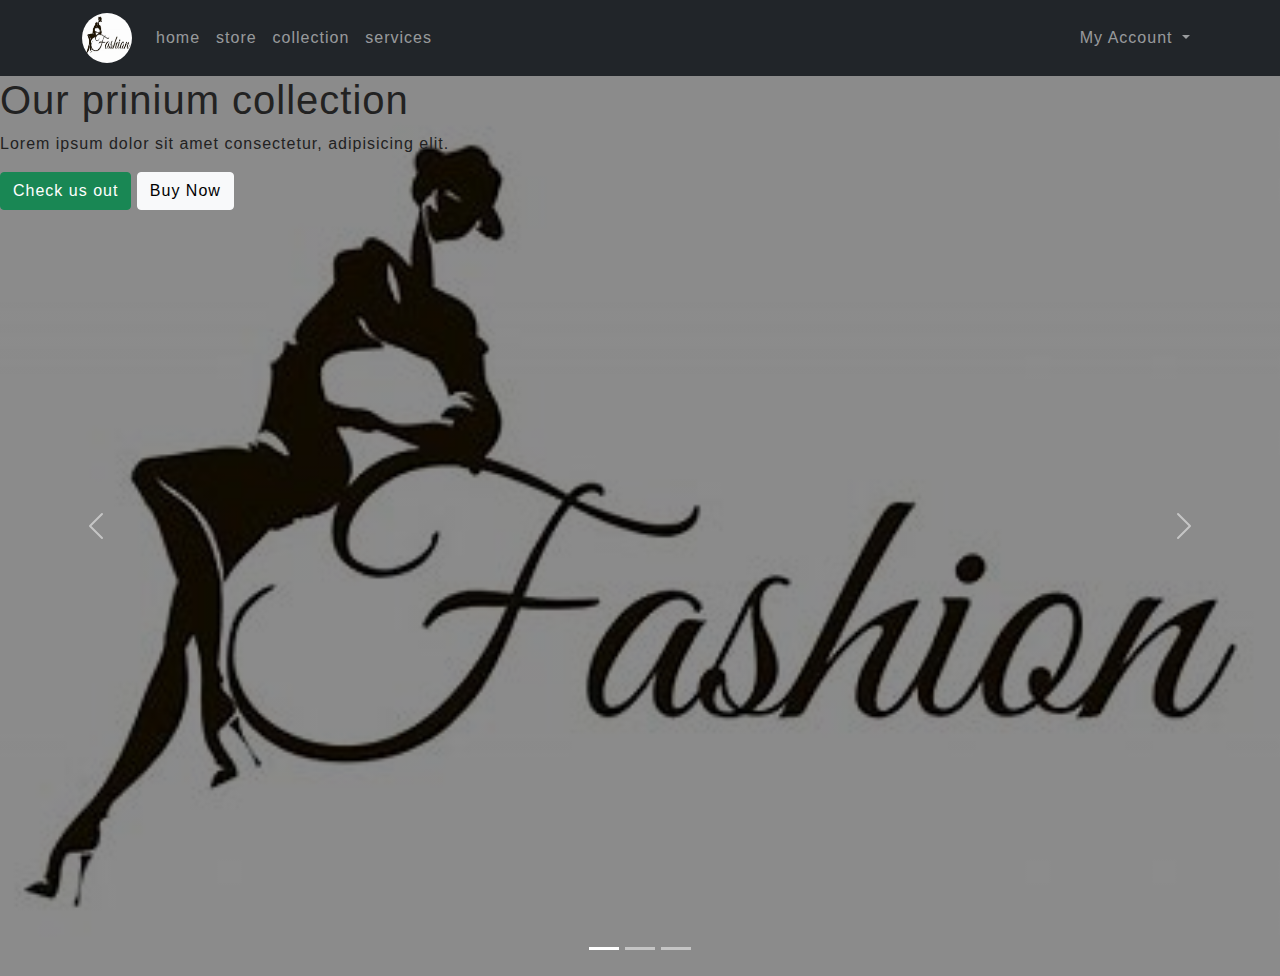
==== index.html @ 5a1e43f6 "My first commit" ====
<!DOCTYPE html>
<html lang="en">
<head>
    <meta charset="UTF-8">
    <meta http-equiv="X-UA-Compatible" content="IE=edge">
    <meta name="viewport" content="width=device-width, initial-scale=1.0">
    <link rel="stylesheet" href="https://cdnjs.cloudflare.com/ajax/libs/font-awesome/6.2.0/css/all.min.css" integrity="sha512-xh6O/CkQoPOWDdYTDqeRdPCVd1SpvCA9XXcUnZS2FmJNp1coAFzvtCN9BmamE+4aHK8yyUHUSCcJHgXloTyT2A==" crossorigin="anonymous" referrerpolicy="no-referrer" />
    <link href="https://cdn.jsdelivr.net/npm/bootstrap@5.0.2/dist/css/bootstrap.min.css" rel="stylesheet" integrity="sha384-EVSTQN3/azprG1Anm3QDgpJLIm9Nao0Yz1ztcQTwFspd3yD65VohhpuuCOmLASjC" crossorigin="anonymous">
    <link rel="stylesheet" href="css/bootstrap.css">
    <link rel="stylesheet" href="css/style.css">
    <title>Document</title>
</head>
<body>
    <nav class="navbar navbar-expand-lg navbar-dark bg-dark">
        <div class="container">
          <a class="navbar-brand" href="#"> <img src="images/download.jpg"></a>
          <button class="navbar-toggler" type="button" data-bs-toggle="collapse" data-bs-target="#navbarSupportedContent" aria-controls="navbarSupportedContent" aria-expanded="false" aria-label="Toggle navigation">
            <span class="navbar-toggler-icon"></span>
          </button>
          <div class="collapse navbar-collapse" id="navbarSupportedContent">
            <ul class="navbar-nav me-auto mb-2 mb-lg-0">
             
              <li class="nav-item">
                <a class="nav-link" href="#" tabindex="-1" aria-disabled="true">home</a>
              </li><li class="nav-item">
                <a class="nav-link" href="#" tabindex="-1" aria-disabled="true">store</a>
              </li><li class="nav-item">
                <a class="nav-link" href="#" tabindex="-1" aria-disabled="true">collection</a>
              </li>
              <li class="nav-item">
                <a class="nav-link" href="#" tabindex="-1" aria-disabled="true">services</a>
              </li>
            </ul>
            <ul class="d-flex navbar-nav">
                <li class="nav-item">
                    <a class="nav-link" href="#" tabindex="-1" aria-disabled="true">
                        <i class="fas fa-cart-arrow-down"></i>
                    </a>
                  </li>
                  <li class="nav-item dropdown">
                    <a class="nav-link dropdown-toggle" href="#" id="navbarDropdown" role="button" data-bs-toggle="dropdown" aria-expanded="false">
                      My Account
                    </a>
                    <ul class="dropdown-menu" aria-labelledby="navbarDropdown">
                      <li><a class="dropdown-item" href="#">Login</a></li>
                      <li><a class="dropdown-item" href="#">Signup</a></li>
                    </ul>
                  </li>
            </ul>
          </div>
        </div>
    </nav> 
    <div id="carouselExampleIndicators" class="carousel slide" data-bs-ride="true">
      <div class="carousel-indicators">
        <button type="button" data-bs-target="#carouselExampleIndicators" data-bs-slide-to="0" class="active" aria-current="true" aria-label="Slide 1"></button>
        <button type="button" data-bs-target="#carouselExampleIndicators" data-bs-slide-to="1" aria-label="Slide 2"></button>
        <button type="button" data-bs-target="#carouselExampleIndicators" data-bs-slide-to="2" aria-label="Slide 3"></button>
      </div>
      <div class="carousel-inner">
        <div class="carousel-item active bg-1 bg-item">
          <div class="hero">
            <h1>Our prinium collection</h1>
            <p>Lorem ipsum dolor sit amet consectetur, adipisicing elit.</p>
          </div>
          <div class="btn-box">
            <a href="#" class="btn btn-success">Check us out</a>
            <a href="#" class="btn btn-light">Buy Now</a>
          </div>
        </div>

        <div class="carousel-item bg-2 bg-item">
          <div class="hero">
            <h1>Our prinium collection</h1>
            <p>Lorem ipsum dolor sit amet consectetur, adipisicing elit.</p>
          </div>
          <div class="btn-box">
            <a href="#" class="btn btn-success">Check us out</a>
            <a href="#" class="btn btn-light">Buy Now</a>
          </div>
        </div>

        <div class="carousel-item bg-3 bg-item">
           <div class="hero">
            <h1>Our prinium collection</h1>
            <p>Lorem ipsum dolor sit amet consectetur, adipisicing elit.</p>
          </div>
          <div class="btn-box">
            <a href="#" class="btn btn-success">Check us out</a>
            <a href="#" class="btn btn-light">Buy Now</a>
          </div>
        </div>
      </div>
      <button class="carousel-control-prev" type="button" data-bs-target="#carouselExampleIndicators" data-bs-slide="prev">
        <span class="carousel-control-prev-icon" aria-hidden="true"></span>
        <span class="visually-hidden">Previous</span>
      </button>
      <button class="carousel-control-next" type="button" data-bs-target="#carouselExampleIndicators" data-bs-slide="next">
        <span class="carousel-control-next-icon" aria-hidden="true"></span>
        <span class="visually-hidden">Next</span>
      </button>
    </div>
      <!-- <div id="carouselExampleIndicators" class="carousel slide" data-bs-ride="carousel">
        <div class="carousel-indicators">
          <button type="button" data-bs-target="#carouselExampleIndicators" data-bs-slide-to="0" class="active" aria-current="true" aria-label="Slide 1"></button>
          <button type="button" data-bs-target="#carouselExampleIndicators" data-bs-slide-to="1" aria-label="Slide 2"></button>
          <button type="button" data-bs-target="#carouselExampleIndicators" data-bs-slide-to="2" aria-label="Slide 3"></button>
          <button type="button" data-bs-target="#carouselExampleIndicators" data-bs-slide-to="2" aria-label="Slide 4"></button>
          <button type="button" data-bs-target="#carouselExampleIndicators" data-bs-slide-to="2" aria-label="Slide 5"></button>
          <button type="button" data-bs-target="#carouselExampleIndicators" data-bs-slide-to="2" aria-label="Slide 6"></button>
          
        </div>
  <div id="carouselExampleSlidesOnly" class="carousel slide" data-bs-ride="carousel"> -->
       <!-- <div class="carousel-inner">
          <div class="carousel-item active bg-2 bg-item">
            <div class="hero">
              <h1>Our prinium collection</h1>
              <p>Lorem ipsum dolor sit amet consectetur, adipisicing elit.</p>
            </div>
            <div class="btn-box">
              <a href="#" class="btn btn-success">Check us out</a>
              <a href="#" class="btn btn-light">Buy Now</a>
            </div>
           
          </div>

          <div class="carousel-item  bg-2 bg-item">
            <div class="hero">
              <h1>Our prinium collection</h1>
              <p>Lorem ipsum dolor sit amet consectetur, adipisicing elit.</p>
            </div>
            <div class="btn-box">
              <a href="#" class="btn btn-success">Check us out</a>
              <a href="#" class="btn btn-light">Buy Now</a>
            </div>
           
          </div>
         
      <button class="carousel-control-prev" type="button" data-bs-target="#carouselExampleIndicators" data-bs-slide="prev">
        <span class="carousel-control-prev-icon" aria-hidden="true"></span>
        <span class="visually-hidden">Previous</span>
      </button>
      <button class="carousel-control-next" type="button" data-bs-target="#carouselExampleIndicators" data-bs-slide="next">
        <span class="carousel-control-next-icon" aria-hidden="true"></span>
        <span class="visually-hidden">Next</span>
      </button> -->
     



    <!-- <section class="categories py-5">
        <div class="container my-5">
            <div class="row">
                <div class="col">
                    <h2 class="text-center">Our Categories</h2>
                </div>
            </div>
    
            <div class="row">
                <div class="col-lg-3 com-sm-6">
                    <div class="cat-box">
                        <div class="icon-box">
                            <i class="fas fa-tags"></i>
                        </div>
                        <div class="text-box">
                            <h3>For sale</h3>
                            <p>Lorem ipsum dolor sit amet, consectetur adipisicing elit. Facere commodi exercitationem nam esse magni. Consectetur natus exercitationem
                                 </p>
                                 <a class="btn btn-light" href="#">Learn More</a>
                        </div>
                    </div>
                </div>
                <div class="col-lg-3 com-sm-6">
                    <div class="cat-box">
                        <div class="icon-box">
                            <i class="fas fa-tags"></i>
                        </div>
                        <div class="text-box">
                            <h3>For sale</h3>
                            <p>Lorem ipsum dolor sit amet, consectetur adipisicing elit. Facere commodi exercitationem nam esse magni. Consectetur natus exercitationem
                                 </p>
                                 <a class="btn btn-light" href="#">Learn More</a>
                        </div>
                    </div>
                </div>
                <div class="col-lg-3 com-sm-6">
                    <div class="cat-box">
                        <div class="icon-box">
                            <i class="fas fa-tags"></i>
                        </div>
                        <div class="text-box">
                            <h3>our </h3>
                            <p>Lorem ipsum dolor sit amet, consectetur adipisicing elit. Facere commodi exercitationem nam esse magni. Consectetur natus exercitationem
                                 </p>
                                 <a class="btn btn-light" href="#">Learn More</a>
                        </div>
                    </div>
                </div>
                <div class="col-lg-3 com-sm-6">
                    <div class="cat-box">
                        <div class="icon-box">
                            <i class="fas fa-tags"></i>
                        </div>
                        <div class="text-box">
                            <h3>our design choices</h3>
                            <p>Lorem ipsum dolor sit amet, consectetur adipisicing elit. Facere commodi exercitationem nam esse magni. Consectetur natus exercitationem
                                 </p>
                                 <a class="btn btn-light" href="#">Learn More</a>
                        </div>
                    </div>
                </div>
            </div>
    
        </div>
    </section> -->



</body>
</html><script src="https://cdn.jsdelivr.net/npm/bootstrap@5.0.2/dist/js/bootstrap.bundle.min.js" integrity="sha384-MrcW6ZMFYlzcLA8Nl+NtUVF0sA7MsXsP1UyJoMp4YLEuNSfAP+JcXn/tWtIaxVXM" crossorigin="anonymous"></script>
---- css/style.css ----
body{
    font-size: 16px;
    color: #222;
    font-family: poppin, sans-serif;
    font-weight: 400;
    letter-spacing: 1px;
}

.container img{
    width:50px;
    height:50px;
    border-radius: 100px;

}
.carousel-inner img{
 height: auto;
 width: 100%;
}

.bg-item{
    background-size: cover;
    background-repeat: no-repeat;
    background-position: center;
    height: 100vh;
}

.bg-2{
    background-image:linear-gradient(rgba(0,0,0,0.45), rgba(0,0,0,0.45)), url(../images/4nWAvqr.jpg);
}

.bg-1{
    background-image:linear-gradient(rgba(0,0,0,0.45), rgba(0,0,0,0.45)), url(../images/42vZx1p.jpeg);
}

.bg-1{
    background-image:linear-gradient(rgba(0,0,0,0.45), rgba(0,0,0,0.45)), url(../images/download.jpg);
}
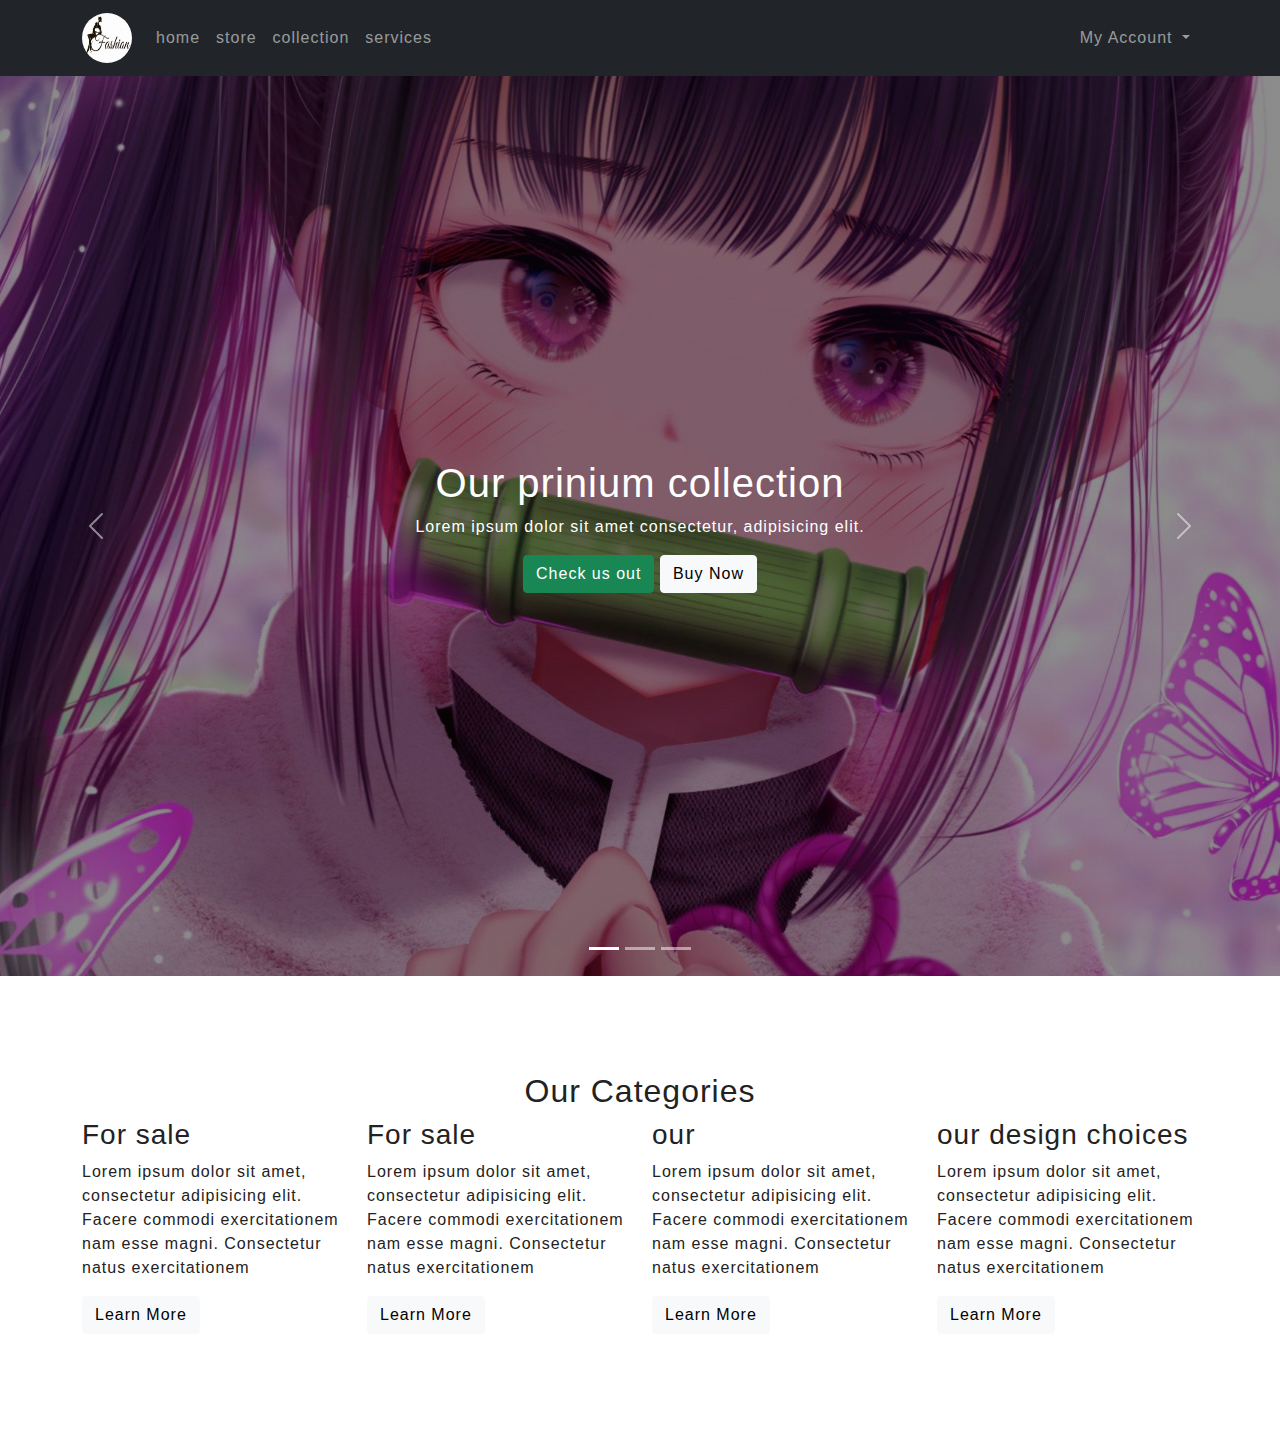
==== commit 7feea8d5: "edited carousel" ====
--- a/index.html
+++ b/index.html
@@ -61,33 +61,36 @@
           <div class="hero">
             <h1>Our prinium collection</h1>
             <p>Lorem ipsum dolor sit amet consectetur, adipisicing elit.</p>
-          </div>
-          <div class="btn-box">
-            <a href="#" class="btn btn-success">Check us out</a>
-            <a href="#" class="btn btn-light">Buy Now</a>
-          </div>
+            <div class="btn-box">
+              <a href="#" class="btn btn-success">Check us out</a>
+              <a href="#" class="btn btn-light">Buy Now</a>
+            </div>
+          </div>
+          
         </div>
 
         <div class="carousel-item bg-2 bg-item">
           <div class="hero">
-            <h1>Our prinium collection</h1>
+            <h1>Our primium collection</h1>
             <p>Lorem ipsum dolor sit amet consectetur, adipisicing elit.</p>
-          </div>
-          <div class="btn-box">
-            <a href="#" class="btn btn-success">Check us out</a>
-            <a href="#" class="btn btn-light">Buy Now</a>
-          </div>
+            <div class="btn-box">
+              <a href="#" class="btn btn-success">Check us out</a>
+              <a href="#" class="btn btn-light">Buy Now</a>
+            </div>
+          </div>
+        
         </div>
 
         <div class="carousel-item bg-3 bg-item">
            <div class="hero">
             <h1>Our prinium collection</h1>
             <p>Lorem ipsum dolor sit amet consectetur, adipisicing elit.</p>
-          </div>
-          <div class="btn-box">
-            <a href="#" class="btn btn-success">Check us out</a>
-            <a href="#" class="btn btn-light">Buy Now</a>
-          </div>
+            <div class="btn-box">
+              <a href="#" class="btn btn-success" >Check us out</a>
+              <a href="#" class="btn btn-light" >Buy Now</a>
+            </div>
+          </div>
+        
         </div>
       </div>
       <button class="carousel-control-prev" type="button" data-bs-target="#carouselExampleIndicators" data-bs-slide="prev">
@@ -99,6 +102,75 @@
         <span class="visually-hidden">Next</span>
       </button>
     </div>
+
+       <section class="categories py-5">
+        <div class="container my-5">
+            <div class="row">
+                <div class="col">
+                    <h2 class="text-center">Our Categories</h2>
+                </div>
+            </div>
+    
+            <div class="row">
+                <div class="col-lg-3 com-sm-6">
+                    <div class="cat-box">
+                        <div class="icon-box">
+                            <i class="fas fa-tags"></i>
+                        </div>
+                        <div class="text-box">
+                            <h3>For sale</h3>
+                            <p>Lorem ipsum dolor sit amet, consectetur adipisicing elit. Facere commodi exercitationem nam esse magni. Consectetur natus exercitationem
+                                 </p>
+                                 <div>
+                                  <a class="btn btn-light" href="#">Learn More</a>
+                                 </div>
+                               
+                        </div>
+                    </div>
+                </div>
+                <div class="col-lg-3 com-sm-6">
+                    <div class="cat-box">
+                        <div class="icon-box">
+                            <i class="fas fa-tags"></i>
+                        </div>
+                        <div class="text-box">
+                            <h3>For sale</h3>
+                            <p>Lorem ipsum dolor sit amet, consectetur adipisicing elit. Facere commodi exercitationem nam esse magni. Consectetur natus exercitationem
+                                 </p>
+                                 <a class="btn btn-light" href="#">Learn More</a>
+                        </div>
+                    </div>
+                </div>
+                <div class="col-lg-3 com-sm-6">
+                    <div class="cat-box">
+                        <div class="icon-box">
+                            <i class="fas fa-tags"></i>
+                        </div>
+                        <div class="text-box">
+                            <h3>our </h3>
+                            <p>Lorem ipsum dolor sit amet, consectetur adipisicing elit. Facere commodi exercitationem nam esse magni. Consectetur natus exercitationem
+                                 </p>
+                                 <a class="btn btn-light" href="#">Learn More</a>
+                        </div>
+                    </div>
+                </div>
+                <div class="col-lg-3 com-sm-6">
+                    <div class="cat-box">
+                        <div class="icon-box">
+                            <i class="fas fa-tags"></i>
+                        </div>
+                        <div class="text-box">
+                            <h3>our design choices</h3>
+                            <p>Lorem ipsum dolor sit amet, consectetur adipisicing elit. Facere commodi exercitationem nam esse magni. Consectetur natus exercitationem
+                                 </p>
+                                 <a class="btn btn-light" href="#">Learn More</a>
+                        </div>
+                    </div>
+                </div>
+            </div>
+    
+        </div>
+    </section> 
       <!-- <div id="carouselExampleIndicators" class="carousel slide" data-bs-ride="carousel">
         <div class="carousel-indicators">
           <button type="button" data-bs-target="#carouselExampleIndicators" data-bs-slide-to="0" class="active" aria-current="true" aria-label="Slide 1"></button>
@@ -147,71 +219,6 @@
 
 
 
-    <!-- <section class="categories py-5">
-        <div class="container my-5">
-            <div class="row">
-                <div class="col">
-                    <h2 class="text-center">Our Categories</h2>
-                </div>
-            </div>
-    
-            <div class="row">
-                <div class="col-lg-3 com-sm-6">
-                    <div class="cat-box">
-                        <div class="icon-box">
-                            <i class="fas fa-tags"></i>
-                        </div>
-                        <div class="text-box">
-                            <h3>For sale</h3>
-                            <p>Lorem ipsum dolor sit amet, consectetur adipisicing elit. Facere commodi exercitationem nam esse magni. Consectetur natus exercitationem
-                                 </p>
-                                 <a class="btn btn-light" href="#">Learn More</a>
-                        </div>
-                    </div>
-                </div>
-                <div class="col-lg-3 com-sm-6">
-                    <div class="cat-box">
-                        <div class="icon-box">
-                            <i class="fas fa-tags"></i>
-                        </div>
-                        <div class="text-box">
-                            <h3>For sale</h3>
-                            <p>Lorem ipsum dolor sit amet, consectetur adipisicing elit. Facere commodi exercitationem nam esse magni. Consectetur natus exercitationem
-                                 </p>
-                                 <a class="btn btn-light" href="#">Learn More</a>
-                        </div>
-                    </div>
-                </div>
-                <div class="col-lg-3 com-sm-6">
-                    <div class="cat-box">
-                        <div class="icon-box">
-                            <i class="fas fa-tags"></i>
-                        </div>
-                        <div class="text-box">
-                            <h3>our </h3>
-                            <p>Lorem ipsum dolor sit amet, consectetur adipisicing elit. Facere commodi exercitationem nam esse magni. Consectetur natus exercitationem
-                                 </p>
-                                 <a class="btn btn-light" href="#">Learn More</a>
-                        </div>
-                    </div>
-                </div>
-                <div class="col-lg-3 com-sm-6">
-                    <div class="cat-box">
-                        <div class="icon-box">
-                            <i class="fas fa-tags"></i>
-                        </div>
-                        <div class="text-box">
-                            <h3>our design choices</h3>
-                            <p>Lorem ipsum dolor sit amet, consectetur adipisicing elit. Facere commodi exercitationem nam esse magni. Consectetur natus exercitationem
-                                 </p>
-                                 <a class="btn btn-light" href="#">Learn More</a>
-                        </div>
-                    </div>
-                </div>
-            </div>
-    
-        </div>
-    </section> -->
 
 
 
--- a/css/style.css
+++ b/css/style.css
@@ -32,8 +32,18 @@
     background-image:linear-gradient(rgba(0,0,0,0.45), rgba(0,0,0,0.45)), url(../images/42vZx1p.jpeg);
 }
 
-.bg-1{
-    background-image:linear-gradient(rgba(0,0,0,0.45), rgba(0,0,0,0.45)), url(../images/download.jpg);
+.bg-3{
+    background-image:linear-gradient(rgba(0,0,0,0.45), rgba(0,0,0,0.45)), url(../images/YwUORfY.jpg);
+}
+
+.hero{
+    display: flex;
+    flex-direction: column;
+    justify-content: center;
+    align-items: center;
+    height: 100vh;
+    color: white;
 }
 
 
+
